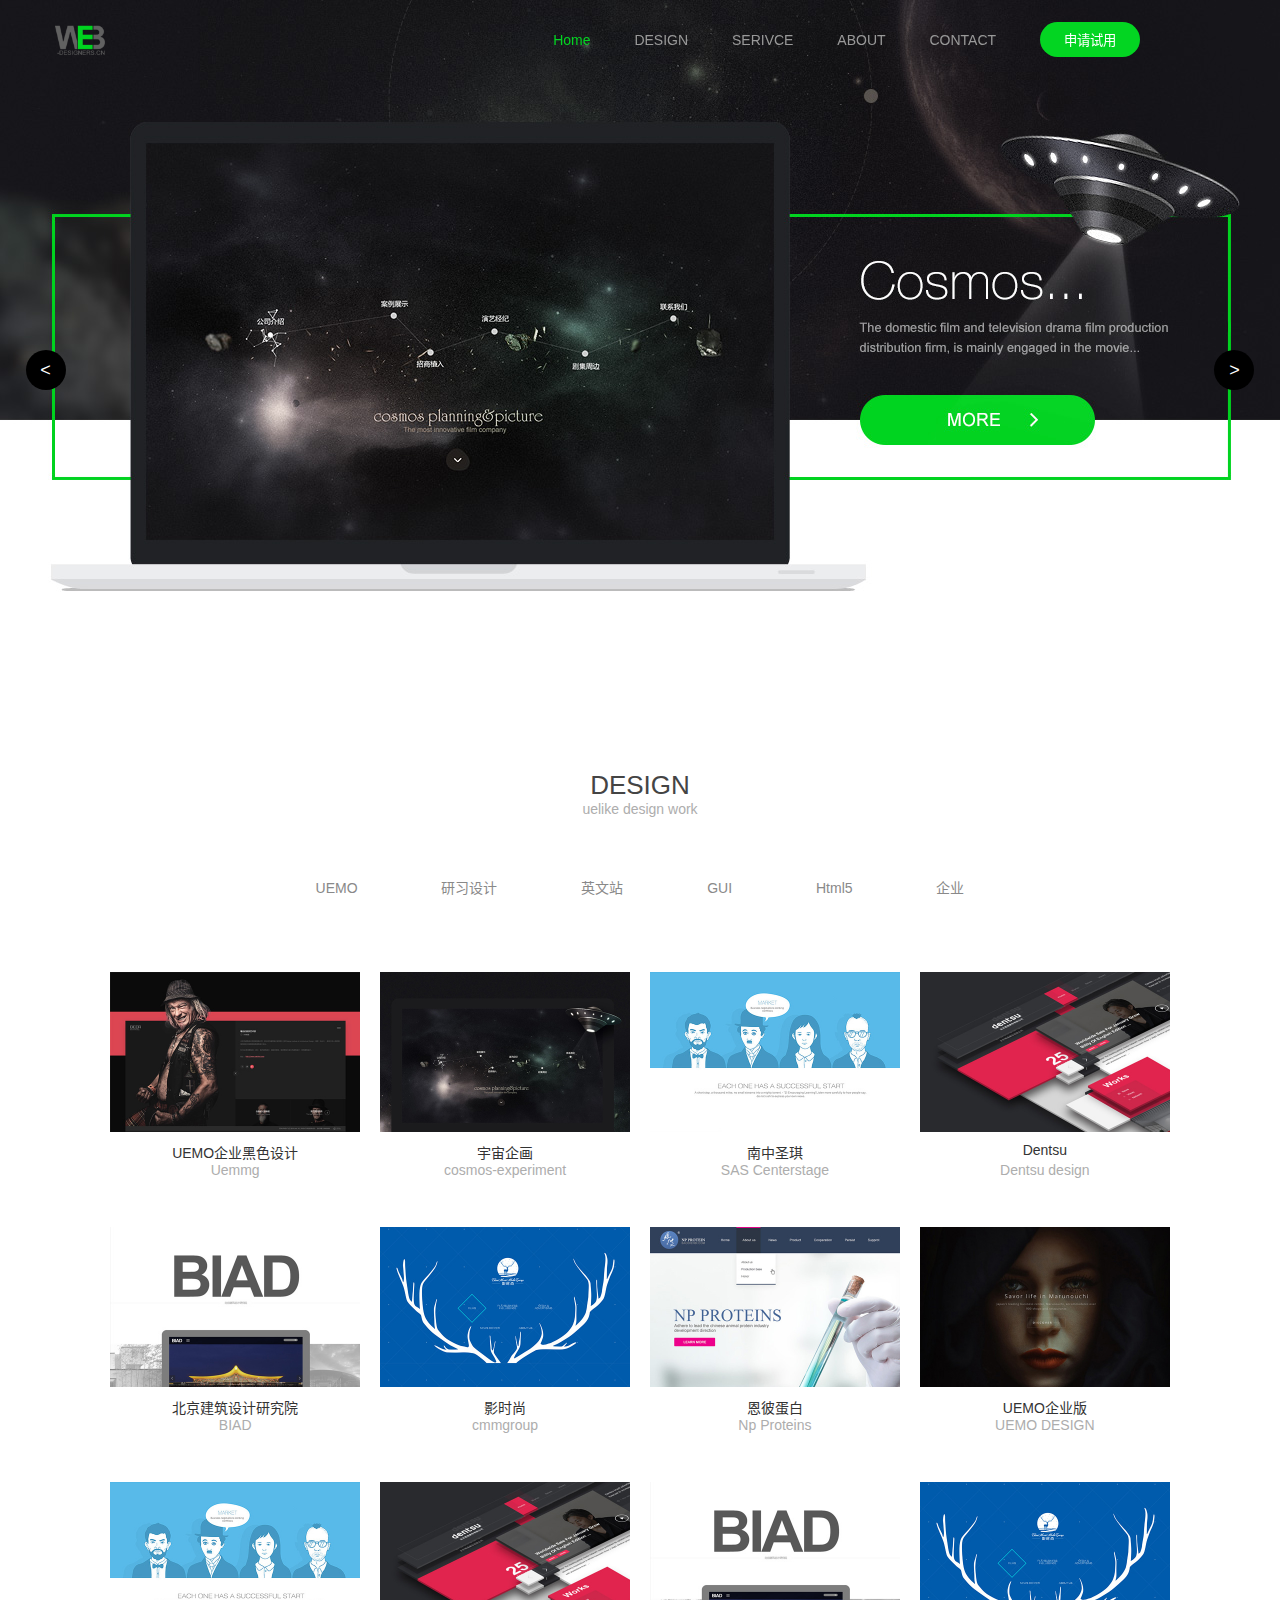
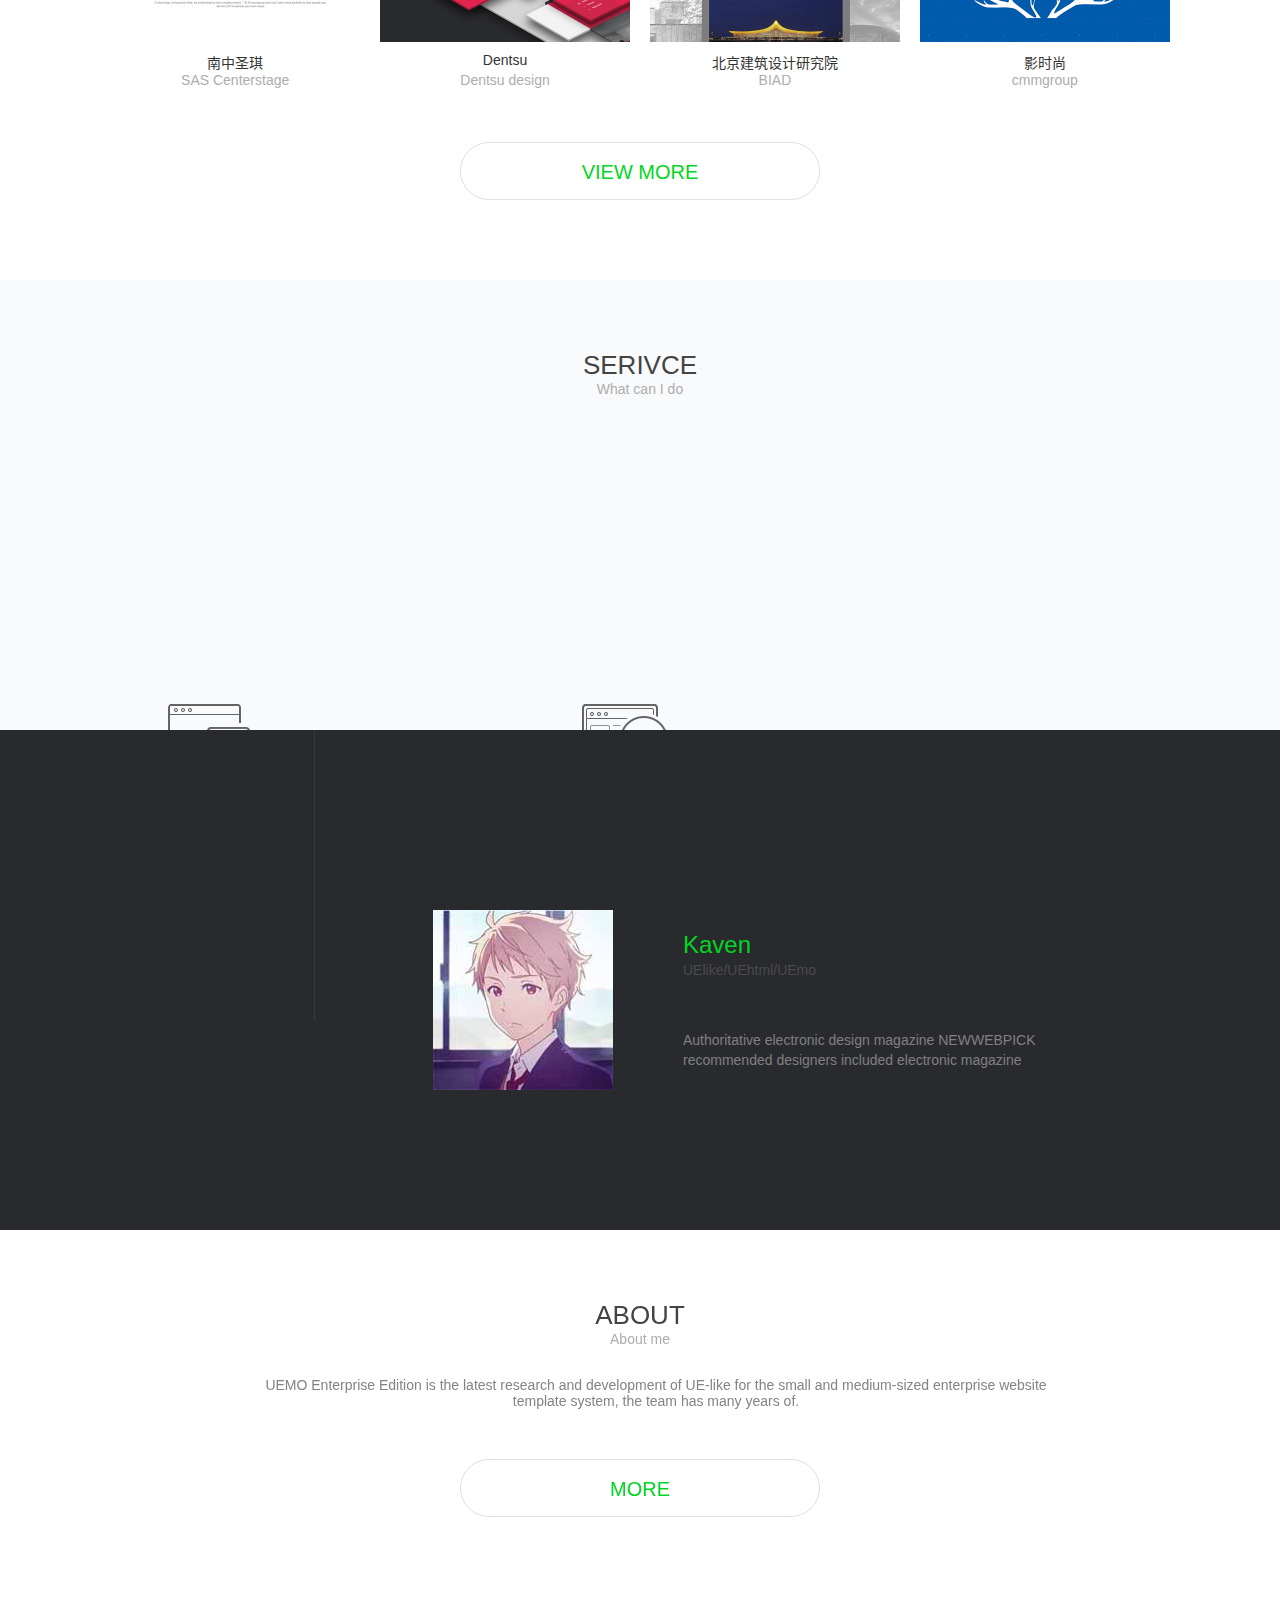
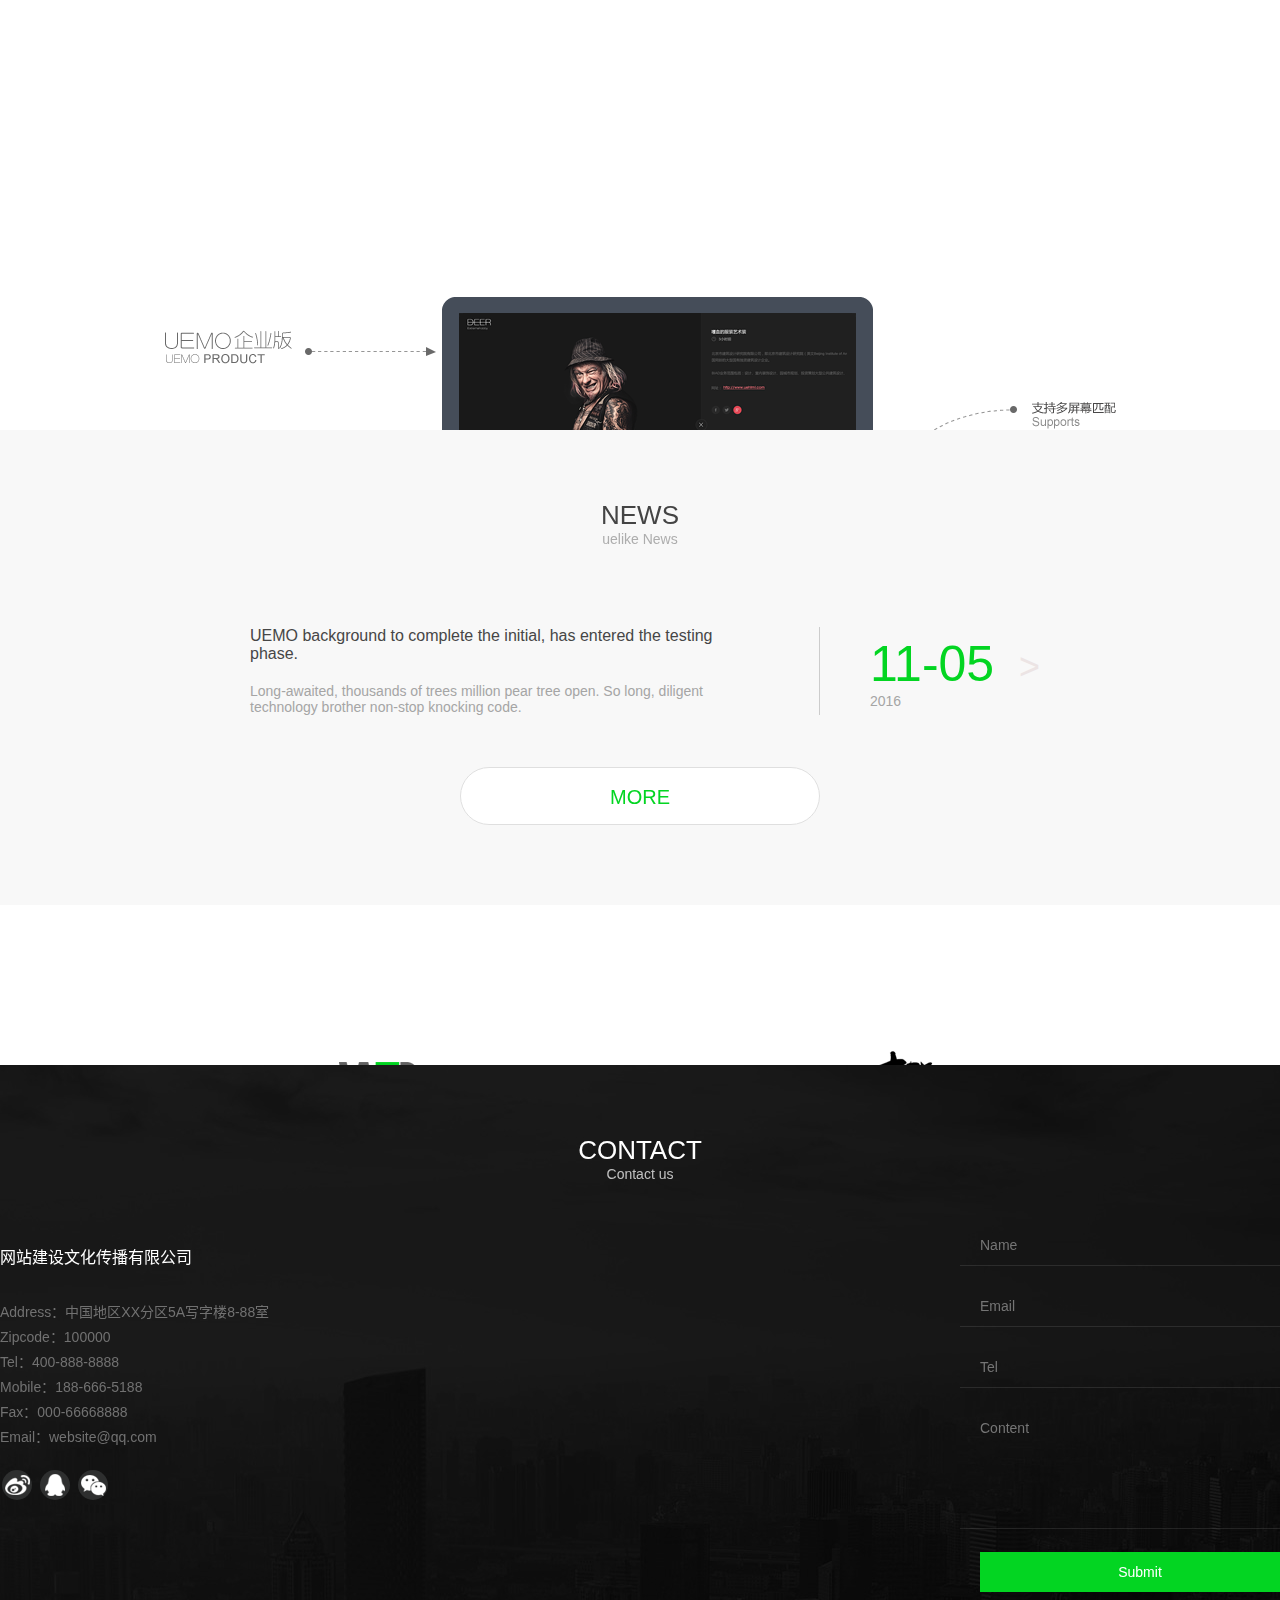
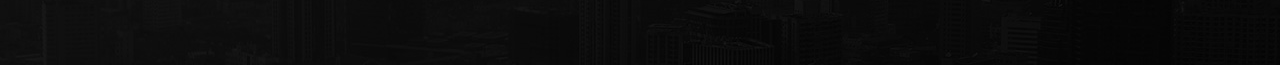
==== index.html @ bce57363 "upde" ====
<!DOCTYPE html>
<html lang="zh-cn">
<head>
	<meta charset="UTF-8">
	<meta http-equiv="X-UA-Compatible" content="IE-edge,chrome-1">
	<title>仿优艺客</title>
	<link rel="stylesheet" href="css/excstyle.css">
	<script src="js/Nquery.js"></script>
	<script src="js/Publmethod.js"></script>
	<script src="js/indexjs.js"></script>
</head>
<body>
	<div id="header">
		<div class="bghead"></div>
		<div id="logo"><img src="images/logo.png" alt=""></div>
		<div id="nav">
			<ul>
				<li class="active"><a href="index.html">Home</a></li>
				<li><a href="design.html">DESIGN</a></li>
				<li><a href="serivce.html">SERIVCE</a></li>
				<li><a href="about.html">ABOUT</a></li>
				<li><a href="contact.html">CONTACT</a></li>
				<li><input type="button" value="申请试用"></li>
			</ul>
		</div>

	</div>
	<div id="banner">
		<ul>
			<li><img src="images/ban1.jpg" alt="图片1"></li>
			<li><img src="images/ban2.jpg" alt="图片2"></li>
			<li><img src="images/ban3.jpg" alt="图片3"></li>
		</ul>
		<div class="btn prev"> < </div>
		<div class="btn next"> > </div>
	</div>
	<div id="design" class="designp content">
		<div class="title">
			<h1>DESIGN</h1>
			<h4>uelike design work</h4>
		</div>
		<div id="design-nav">
			<ul>
				<li><a href="##">UEMO</a></li>
				<li><a href="##">研习设计</a></li>
				<li><a href="##">英文站</a></li>
				<li><a href="##">GUI</a></li>
				<li><a href="##">Html5</a></li>
				<li><a href="##">企业</a></li>
			</ul>
		</div>
		<div id="des">
			<ul>
				<li>
				    <div class="des-img"><img src="images/des1.jpg" alt="图片1" ></div>
				    <span class="des-tit"><a href="##">UEMO企业黑色设计</a><p>Uemmg</p></span>
				</li>
				<li>
					<div class="des-img"><img src="images/des2.jpg" alt="图片2" ></div>
				    <span class="des-tit"><a href="##">宇宙企画</a><p>cosmos-experiment</p></span>
				</li>
				<li>
					<div class="des-img"><img src="images/des3.jpg" alt="图片3" ></div>
					<span class="des-tit"><a href="##">南中圣琪</a><p>SAS Centerstage</p></span>
				</li>
				<li>
					<div class="des-img"><img src="images/des4.jpg" alt="图片4" ></div>
					<span class="des-tit"><a href="##">Dentsu</a><p>Dentsu design</p></span>
				</li>
				<li>
					<div class="des-img"><img src="images/des5.jpg" alt="图片5" ></div>
					<span class="des-tit"><a href="##">北京建筑设计研究院</a><p>BIAD</p></span>
				</li>
				<li>
					<div class="des-img"><img src="images/des6.jpg" alt="图片6" ></div>
					<span class="des-tit"><a href="##">影时尚</a><p>cmmgroup</p></span>
				</li>
				<li>
					<div class="des-img"><img src="images/des7.jpg" alt="图片7" ></div>
					<span class="des-tit"><a href="##">恩彼蛋白</a><p>Np Proteins</p></span>
				</li>
				<li>
					<div class="des-img"><img src="images/des8.jpg" alt="图片8" ></div>
					<span class="des-tit"><a href="##">UEMO企业版</a><p>UEMO DESIGN</p></span>
				</li>
				<li>
					<div class="des-img"><img src="images/des3.jpg" alt="图片3" ></div>
					<span class="des-tit"><a href="##">南中圣琪</a><p>SAS Centerstage</p></span>
				</li>
				<li>
					<div class="des-img"><img src="images/des4.jpg" alt="图片4" ></div>
					<span class="des-tit"><a href="##">Dentsu</a><p>Dentsu design</p></span>
				</li>
				<li>
					<div class="des-img"><img src="images/des5.jpg" alt="图片5" ></div>
					<span class="des-tit"><a href="##">北京建筑设计研究院</a><p>BIAD</p></span>
				</li>
				<li>
					<div class="des-img"><img src="images/des6.jpg" alt="图片6" ></div>
					<span class="des-tit"><a href="##">影时尚</a><p>cmmgroup</p></span>
				</li>
			</ul>
			<input class="button" type="button" value="VIEW MORE">
		</div>
	</div>
	<div id="serivce" class="content">
		<div class="title">
			<h1>SERIVCE</h1>
			<h4>What can I do</h4>
		</div>
		<ul id="ser">
			<li>
				<img src="images/ser1.png" alt="图片1" >
				<span><p>UE设计平台</p>Here has the most invincible creativity, the most exquisite vision, the most international awareness and forward-thinking! Perhaps unknowingly</span>	
			</li>
			<li>
				<img src="images/ser2.png" alt="图片1" >
				<span><p>UEM企业版</p>Breaking the traditional site model, so that all enterprises in the shortest possible time have a high-end site, so that UEMO become a trend!</span>
			</li>
		</ul>
		<div class="serbg"><img src="images/serbg.png" alt="bg"></div>
	</div>
	<div id="module">
		<div class="mod-fig">
			<img src="images/phtot.jpg" alt="tuip">
			<div class="module-name">
				<span><h2>Kaven</h2>UElike/UEhtml/UEmo</span>
				<p>Authoritative electronic design magazine NEWWEBPICK recommended designers included electronic magazine</p>
			</div>
		</div>
		<div class="modbg"><img src="images/modbg.png" alt="bg"></div>
	</div>
	<div id="about" class="about-index content">
		<div class="title">
			<h1>ABOUT</h1>
			<h4>About me</h4>
			<p>UEMO Enterprise Edition is the latest research and development of UE-like for the small and medium-sized enterprise website template system, the team has many years of.</p>
			<input class="button" type="button" value="MORE">
		</div>
		<img src="images/about.png" alt="tup" class="about-img">
	</div>
	<div id="news" class="content">
		<div class="title">
			<h1>NEWS</h1>
			<h4>uelike News</h4>
		</div>
		<div id="nwes-con">
			<div class="info">
				<h4>UEMO background to complete the initial, has entered the testing phase.</h4>
				<p>Long-awaited, thousands of trees million pear tree open. So long, diligent technology brother non-stop knocking code.
				</p>
			</div>
			<div class="date">11-05<p>2016</p></div>
			<div class="news-next"> > </div>
		</div>
		<input class="button" type="button" value="MORE">
	</div>
	<div id="image" class="content">
		<ul>
			<li><img src="images/q1.png" alt="p1"></li>
			<li><img src="images/q2.png" alt="p2"></li>
			<li><img src="images/q3.png" alt="p3"></li>
			<li><img src="images/q4.png" alt="p4"></li>
			<li><img src="images/q5.png" alt="p5"></li>
			<li><img src="images/q6.png" alt="p6"></li>
		</ul>
	</div>
	<div id="footer" class="content">
		<div class="title">
			<h1>CONTACT</h1>
			<h4>Contact us</h4>
		</div>
		<div id="website">
			<p>网站建设文化传播有限公司</p>
			Address：中国地区XX分区5A写字楼8-88室</br>
			Zipcode：100000</br>
			Tel：400-888-8888</br>
			Mobile：188-666-5188</br>
			Fax：000-66668888</br>
			Email：website@qq.com</br>
			<ul>
				<li><img src="images/weibo.png" alt="t"></li>
				<li><img src="images/qq.png" alt="t"></li>
				<li><img src="images/weixin.png" alt="t"></li>
			</ul>
		</div>
		<form>
			<input class="inputtxt" name="name" placeholder="Name" type="text">
			<input class="inputtxt" name="Email" placeholder="Email" type="text">
			<input class="inputtxt" name="Tel" placeholder="Tel" type="text">
			<textarea class="inputtxt Content" name="content" placeholder="Content" autocomplete="off" ></textarea>
			<input class="inputtxt inputsub" value="Submit" type="submit">
		</form>
	</div>
	<div id="gotop"><img src="images/top.png" alt="top" title="返回顶部"></div>
</body>
</html>
---- css/excstyle.css ----
@charset "utf-8";
*{
	margin:0;
	padding:0;
}
html,body{
	min-width:1000px;
	font: 14px Arial,"微软雅黑","MicrosoftJhengHei",华文细黑,STHeiti,MingLiu;
	scrollbar-base-color:#03d522;
	scrollbar-3dlight-color:#03d522; 
	scrollbar-highlight-color:#03d522; 
	scrollbar-track-color:#F5F5F5;
	scrollbar-arrow-color:black; 
	scrollbar-shadow-color:#03d522;
	scrollbar-dark-shadow-color:#03d522; 
}

ul li{
	list-style-type:none;
}
ol li{
	list-style-type:none;
}
a{
	text-decoration:none; 
}
/*定义滚动条高宽及背景 高宽分别对应横竖滚动条的尺寸*/  
::-webkit-scrollbar  
{  
    width:7px;  
    height:7px;  
    background-color:#F5F5F5;  
}  
 /*定义滚动条轨道 内阴影+圆角*/  
::-webkit-scrollbar-track  
{  
    -webkit-box-shadow:inset 0 0 6px rgba(0,0,0,0.3);  
    background-color:#F5F5F5;  
}  
  
/*定义滑块 内阴影+圆角*/  
::-webkit-scrollbar-thumb  
{  
    -webkit-box-shadow:inset 0 0 6px rgba(0,0,0,.3);  
    background-color:#03d522;  
} 
/* 头部导航区域 */
#header{
	position:fixed;
	top:0;
	left:0;
	width:100%;
	height:80px;
	line-height:80px;
	z-index:999;
}
#header .bghead{
	position:absolute;
	top:0;
	left:0;
	width:100%;
	height:80px;
	background:#fff;
	box-shadow:0 2px 6px rgba(0, 0, 0, 0.1);
	filter:alpha(opacity=0); 
	opacity:0;
}
#logo{
	position:absolute;
	top:15px;
	left:30px;
	height:50px;
}
#logo img{
	height:50px;
}
#nav{
	position:absolute;
	top:0;
	right:120px;
	/*float:right;
	padding-right: 120px;*/
}
#nav ul li{
	padding:0 20px 0 20px;
	display:inline-block;
}
#nav a{
	color:#999;
}
#nav a:hover{
	color:#03d522;
}
#nav .active a{
	color:#03d522;
}
#nav input{
	background-color: #03d522;
    border-radius: 20px;
    color: #fff;
    padding: 8px 24px;
    cursor:pointer;
    border-style:none;
}
/* 轮播大图部分 */
#banner{
	position:fixed;
	top:0;
	left:0;
	width:100%;
	height:700px;
	overflow:hidden;
	min-width:1000px;
	z-index:-100;
	/*position:relative;*/
}
#banner ul{
	position:absolute;
	top:0;
	left:0; 
	background:red;

}
#banner ul li{
	float:left;
	position:relative;
}
#banner ul img{
	position:absolute;
	top:0;
	width:2560px;
	display:block; 
}
#banner .btn{
	width:40px;
	height:40px;
	position:absolute;
	top:350px;
	font-size:18px;
	color:#fff;
	background-color:#000;
	text-align:center;
	line-height:40px;
	cursor:pointer;
	border-radius:50%;
}
#banner .btn:hover{
	background-color:#03d522;
}
#banner .prev{
	left:2%;
}
#banner .next{
	right:2%;
}
/*内容居中*/
.content{
	width:100%;
	margin:0 auto;
	text-align:center;
}
/*区块1*/
.title h1{
	color:#444;
	font-size: 26px;
	padding-top:70px; 
	font-weight:normal;
}
.title h4{
	color:#adadad;
	font-weight:normal;
}
.title p{
	color:#848484;
	padding:30px 0;
}
#design{
	/*width:100%;*/
	background:#fff;
}
.designp{
	margin-top:700px; 
}
#design-nav{
	padding:60px 0; 
}
#design-nav a{
	color:#898989;
}
#design-nav a:hover{
	color:#03d522;
}
#design-nav ul li{
	padding:0 40px;
	display:inline-block;

}
#des{
	/*width:1280px;*/
	padding:0 30px;
}
#des ul li{
	display:inline-block;
	padding:15px 8px 30px 8px;
}
#des ul span{
	display:block;
}
#des ul li{
	display:inline-block;
	text-align:center;
}
#des .des-img{
	width:250px;
	height:160px;
	overflow:hidden;
	position:relative;
}
#des ul img{
	position:absolute;
	top:0;
	left:0;
	width:250px;
	cursor:pointer;
}

#des .des-tit{
	display:block;
	height:30px;
	width:250px;
	margin:10px 0;
	cursor:pointer;
	position:relative;
	/*background:red;*/
}
#des .des-tit a{
	width:250px;
	position:absolute;
	top:0;
	left:0;
	color:#333;
}
#des .des-tit p{
	width:250px;
	position:absolute;
	top:20px;
	left:0;
	color:#adadad;
	filter:alpha(opacity=100); 
	opacity:1;
}
.button{
	width:360px;
    height:58px;
	background-color:#fff;
    border:1px solid #dfdfdf;
    border-radius:30px;
    color:#03d522;
    font-size:20px;
	line-height:58px;
    margin:20px 0 80px 0;
    text-indent:0;
    cursor:pointer;
    transition:all 0.3s ease-out;
	-moz-transition:all 0.3s ease-out;
	-webkit-transition:all 0.3s ease-out;
	-o-transition:all 0.3s ease-out;
 }
.button:hover{
	font-size:24px;
 	color:#fff;
 	background-color:#03d522;
 }
/* 区块2*/
#serivce{
	width:100%;
	height:450px;
	background:#f9fafc;
	position:relative;
	overflow:hidden;
}
#serivce .serbg{
	position:absolute;
	top:-80px;
	right:-300px;
	z-index:0;
	
}
#ser{
	margin-left:-35%;
	margin-top:250px;
}
#ser li{
	width:350px;
	height:250px;
	color:#a5a5a5;
	display:inline-block;
	padding:40px 30px;
}
#ser li p{
	color:#444;
	padding:15px 0; 
	font-size:16px;
}
#ser li p:hover{
	color:#03d522;
	cursor: pointer;
}
/* 区块三 */
#module{
	width:100%;
	height:500px;
	color:#808080;
	background-color:#292a2e;
	position:relative;
	overflow:hidden;
}
#module .modbg{
	position:absolute;
	top:-100px;
	left:-400px;
}
#module .mod-fig{
	width:670px;
	height:180px;
	position:absolute;
	top:180px;
	left:10%;
	margin:0 auto;
	position:relative;
}
#module .module-name{
	position:absolute;
	top:0;
	left:250px;
	width:400px;
	height:180px;
	line-height:20px;
	display:inline-block;
}
#module .module-name span{
	display:inline-block;
	color:#4b4b4b;
	padding:20px 0;
}
#module .module-name span h2{
	padding:5px 0;
	color:#03d522;
	font-size:24px;
	font-weight:normal;
}
#module .module-name p{
	padding:30px 0;
}
/*区块4*/
#about{
	width:100%;
	text-align:center;
	
}
.about-index{
	height:800px;
	overflow:hidden;
}
#about .about-img{
	margin-top:300px;
}
#about .title p{
	width:800px;
	margin:0 20%;
}

/*区块5*/
#news{
	width:100%;
	background:#f8f8f8;
}
#nwes-con{
	width:100%;
	height:160px;
	text-align:left;
	margin-top:40px;
	position:relative;
	cursor:pointer;
	background-color:#f8f8f8;
	transition:background-color 0.2s ease-out;
	-moz-transition:background-color 0.2s ease-out;
	-webkit-transition:background-color 0.2s ease-out;
	-o-transition:background-color 0.2s ease-out;
}
 #nwes-con:hover{
	background-color:#03d522;
} 
#nwes-con .info{
	width:500px;
	height:160px;
	position:absolute;
	top:0;
	left:250px;
	display:inline-block;
}
#nwes-con .info h4{
	padding:40px 0 20px 0; 
	font-weight:normal;
	font-size:16px;
	color:#464646;
}
#nwes-con .info p,.date p{
	font-size:14px;
	color:#a5a5a5;
}
#nwes-con .date{
	width:160px;
	height:80px;
	position:absolute;
	top:0;
	right:250px;
	display:inline-block;
	padding:8px 0 0 50px;
	margin:40px 0;
	font-size:50px;
	color:#03d522;
	border-left:1px solid #ccc;
}
#nwes-con .news-next{
	position:absolute;
	top:0;
	right:240px;
	height:160px;
	line-height:160px;
	display:inline-block;
	font-size:36px;
	color:#ece4e4;
}
/*区块6*/
#image{
	width:100%;
	height:160px;
	overflow:hidden;
}
#image ul{
	margin-top:100px;
}
#image ul li{
	display:inline-block;
	padding:40px 5px;
	cursor:pointer;
}
/*底部*/
#footer{
	width:100%;
	height:600px;
	background:url(../images/footbg.jpg) no-repeat center 0;
	position:relative;
	overflow:hidden;
}
#footer .title h1{
	color:#fff;
}
#footer .title h4{
	color:#c1c1c1
}
#website{
	width:300px;
	color:#717171;
	position:absolute;
	top:180px;
	left:0px;
	text-align:left;
	line-height:25px;
}
#website p{
	color:#fff;
	font-size:16px;
	padding:0 0 30px 0;
}
#website ul li{
	display:inline-block;
	width:30px;
	height:30px;
	/*line-height:30px;*/
	color:#fff;
	text-align:center;
	background:#2e2f2f;
	border-radius:50%;
	margin:20px 2px;
	cursor:pointer;
}
#website ul li:hover{
	background:#444;
}
#footer form{
	width:320px;
	height:200px;
	position:absolute;
	top:150px;
	right:0px;
	display:inline-block;
}
#footer form .inputtxt{
    background:none;
    border:none;
    border-bottom:1px solid #fff;
    border-bottom:1px solid rgba(255, 255, 255, 0.1);
	margin-bottom: 5px;
    width:320px;
    height:20px;
    margin:10px 0;
    color:#fff;
    font-size:14px;
    line-height:20px;
    padding: 10px 20px;
}
#footer form .inputtxt:focus{
	outline: none;
} 

#footer form .inputtxt:hover{
	border-bottom:1px solid #03d522;
}
#footer form .Content{
	height:100px;
	overflow: hidden;
    resize: none;
    font-family:"微软雅黑",Arial;
}
#footer form .inputsub{
	border:none;
	height:40px;
	margin-left:20px; 
	background-color:#03d522;
}

/*design页*/
#page{
	margin:40px 0;
}
#page li{
	width:35px;
	height:35px;
	display:inline-block;
	line-height:35px;
	color:#a9a9a9;
	font-size:16px;
	cursor:pointer;
}
#page .active{
	color:#fff;
	background:#03d522;
}
#page li:hover{
	color:#fff;
	background:#03d522;
}
/*serivce页*/
#serivce .serivce{
	margin:0;
}

/*about页*/
#about-int{
	width:100%;
	height:520px;
	margin-top:80px; 
	border-top:1px solid #dfdfdf;
	border-bottom:1px solid #dfdfdf;
}
#about-int .about-fig{

	margin:80px 0;
	position:relative;
}
#about-int .about-fig .image{
	position:absolute;
	top:0;
	left:120px;
}
#about-int .text{
	position:absolute;
	top:0;
	right:120px;
	text-align:left;
	width:620px;
	color:#6a6a6a;
}
#about-int .text h4{
	font-weight:normal;
	font-size:16px;
	padding:0 0 20px 0;
}
#about-int .text p{
	padding:15px 0;
}
#about-int .text a{
	color:#03d522;
}
#about-int ul{
	position:absolute;
	top:320px;
	right:580px;
}
#about-int ul li{
	display:inline-block;
	margin:0 5px;
}
#about-int ul img{
	width:30px;
	cursor:pointer;
}
/*Contact*/
#contact-int{
	width:100%;
	height:520px;
	margin-top:80px; 
	border-top:1px solid #dfdfdf;
	border-bottom:1px solid #dfdfdf;
}
#contact-int .contact-fig{

	margin:80px 0;
	position:relative;
}
#contact-int .contact-fig .image{
	position:absolute;
	top:0;
	left:650px;
}
#contact-int .text{
	position:absolute;
	top:0;
	left:150px;
	text-align:left;
	width:620px;
	color:#6a6a6a;
}
#contact-int .text h4{
	font-weight:normal;
	font-size:16px;
	padding:0 0 20px 0;
}
#contact-int .text p{
	padding:5px 0;
}
#contact-int .text a{
	color:#03d522;
}
#contact-int ul{
	position:absolute;
	top:290px;
	left:150px;
}
#contact-int ul li{
	display:inline-block;
	margin:0 5px;
}
#contact-int ul img{
	width:30px;
	cursor:pointer;
}

/*公共的样式*/
.bgimg{
	width:100%;
	height:380px;
	text-align:center;
	position:relative;
	overflow:hidden;
}
.bgimg img{
	position:absolute;
	top:0;
	left:0;
}
#gotop{
	width:30px;
	height:30px;
	position:fixed;
	right:30px;
	bottom:20px;
	cursor:pointer;
	background:#fff;
	text-align:center;
	filter:alpha(opacity=0); 
	opacity:0;
}
#gotop img{
	margin-top:-1px;
}
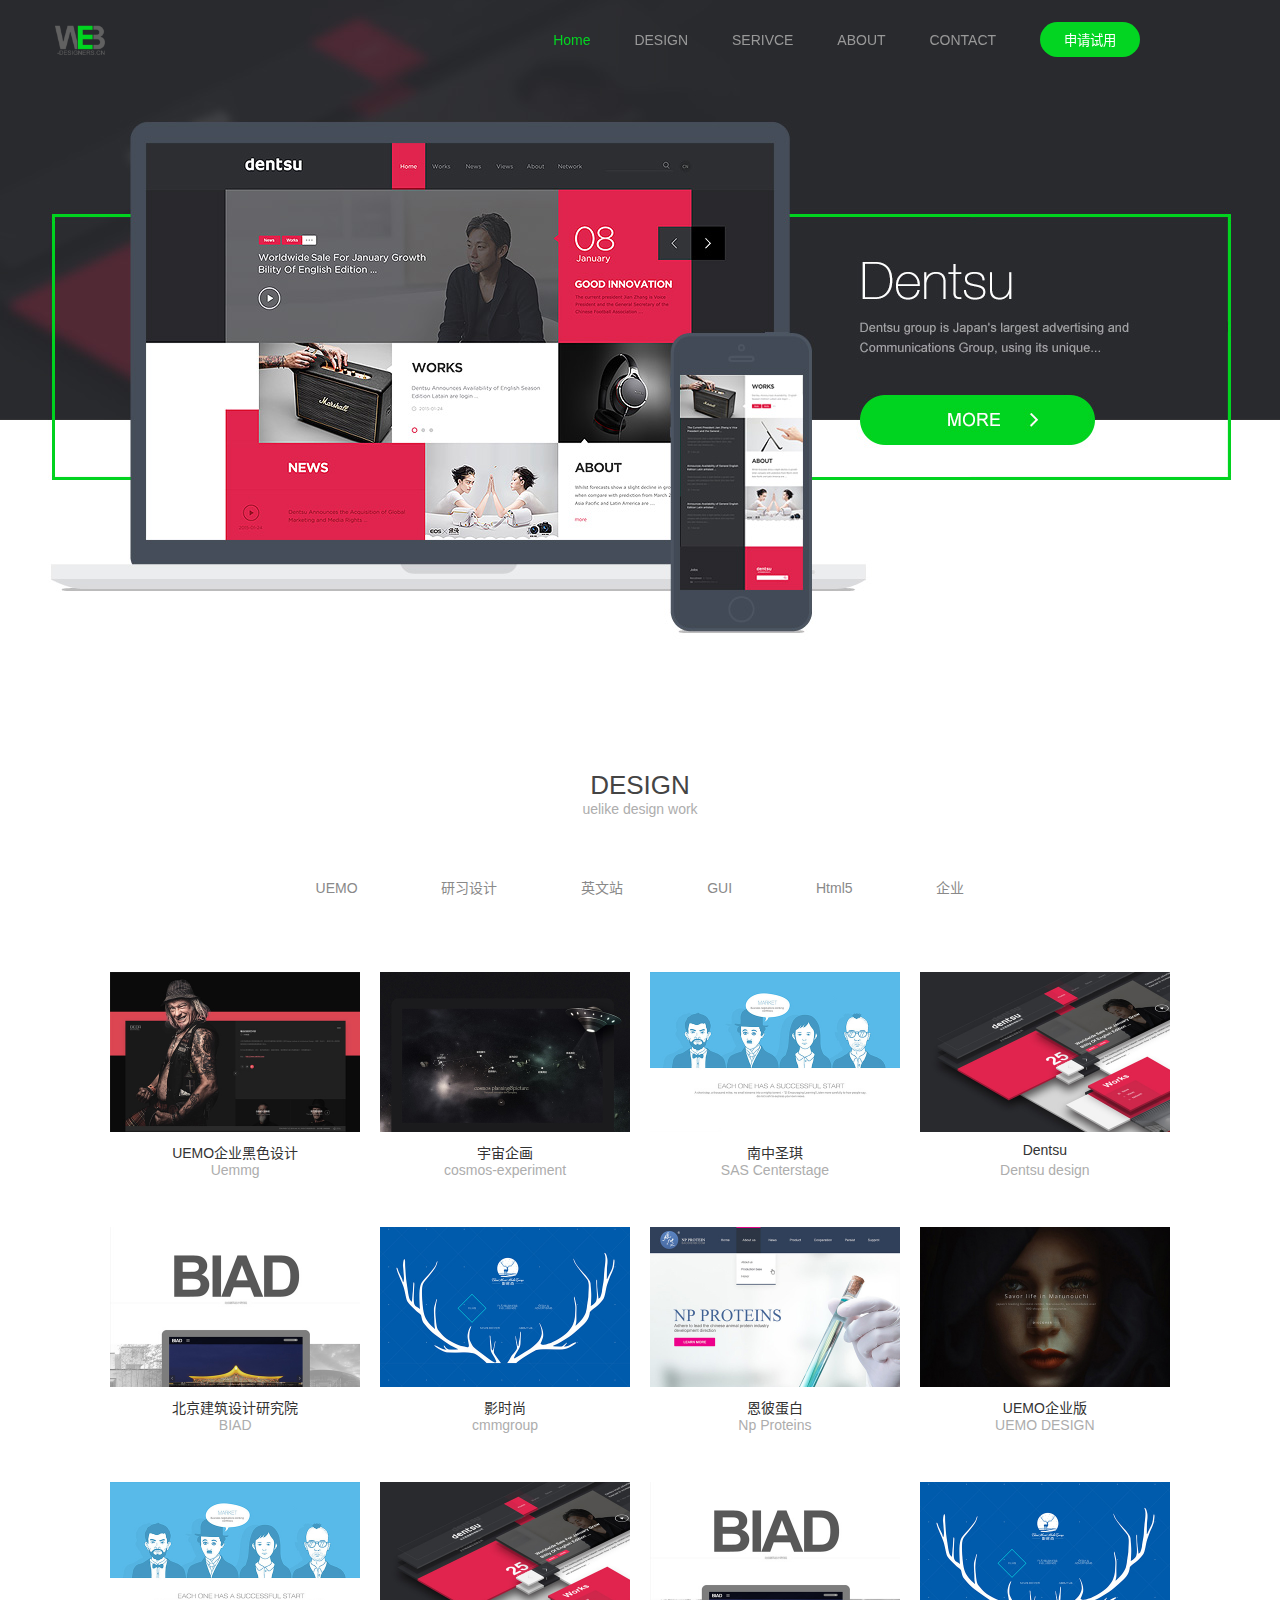
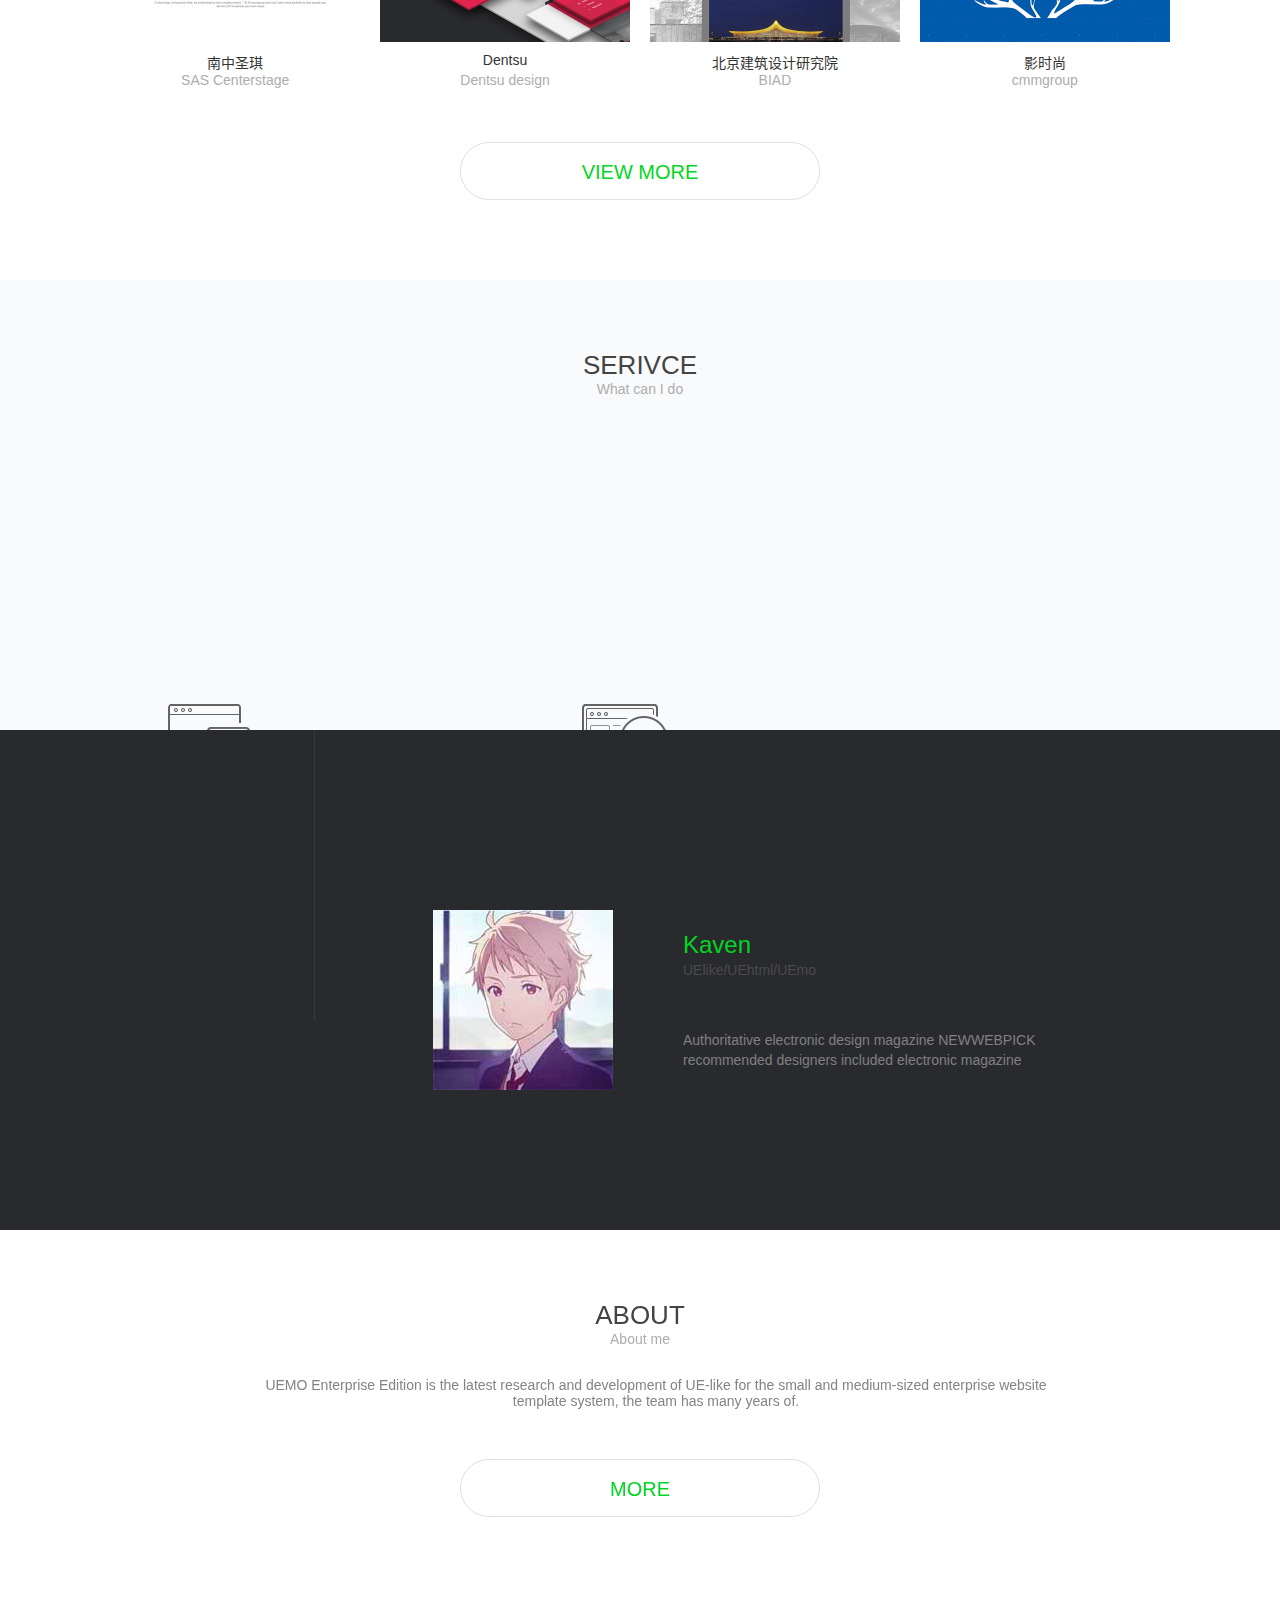
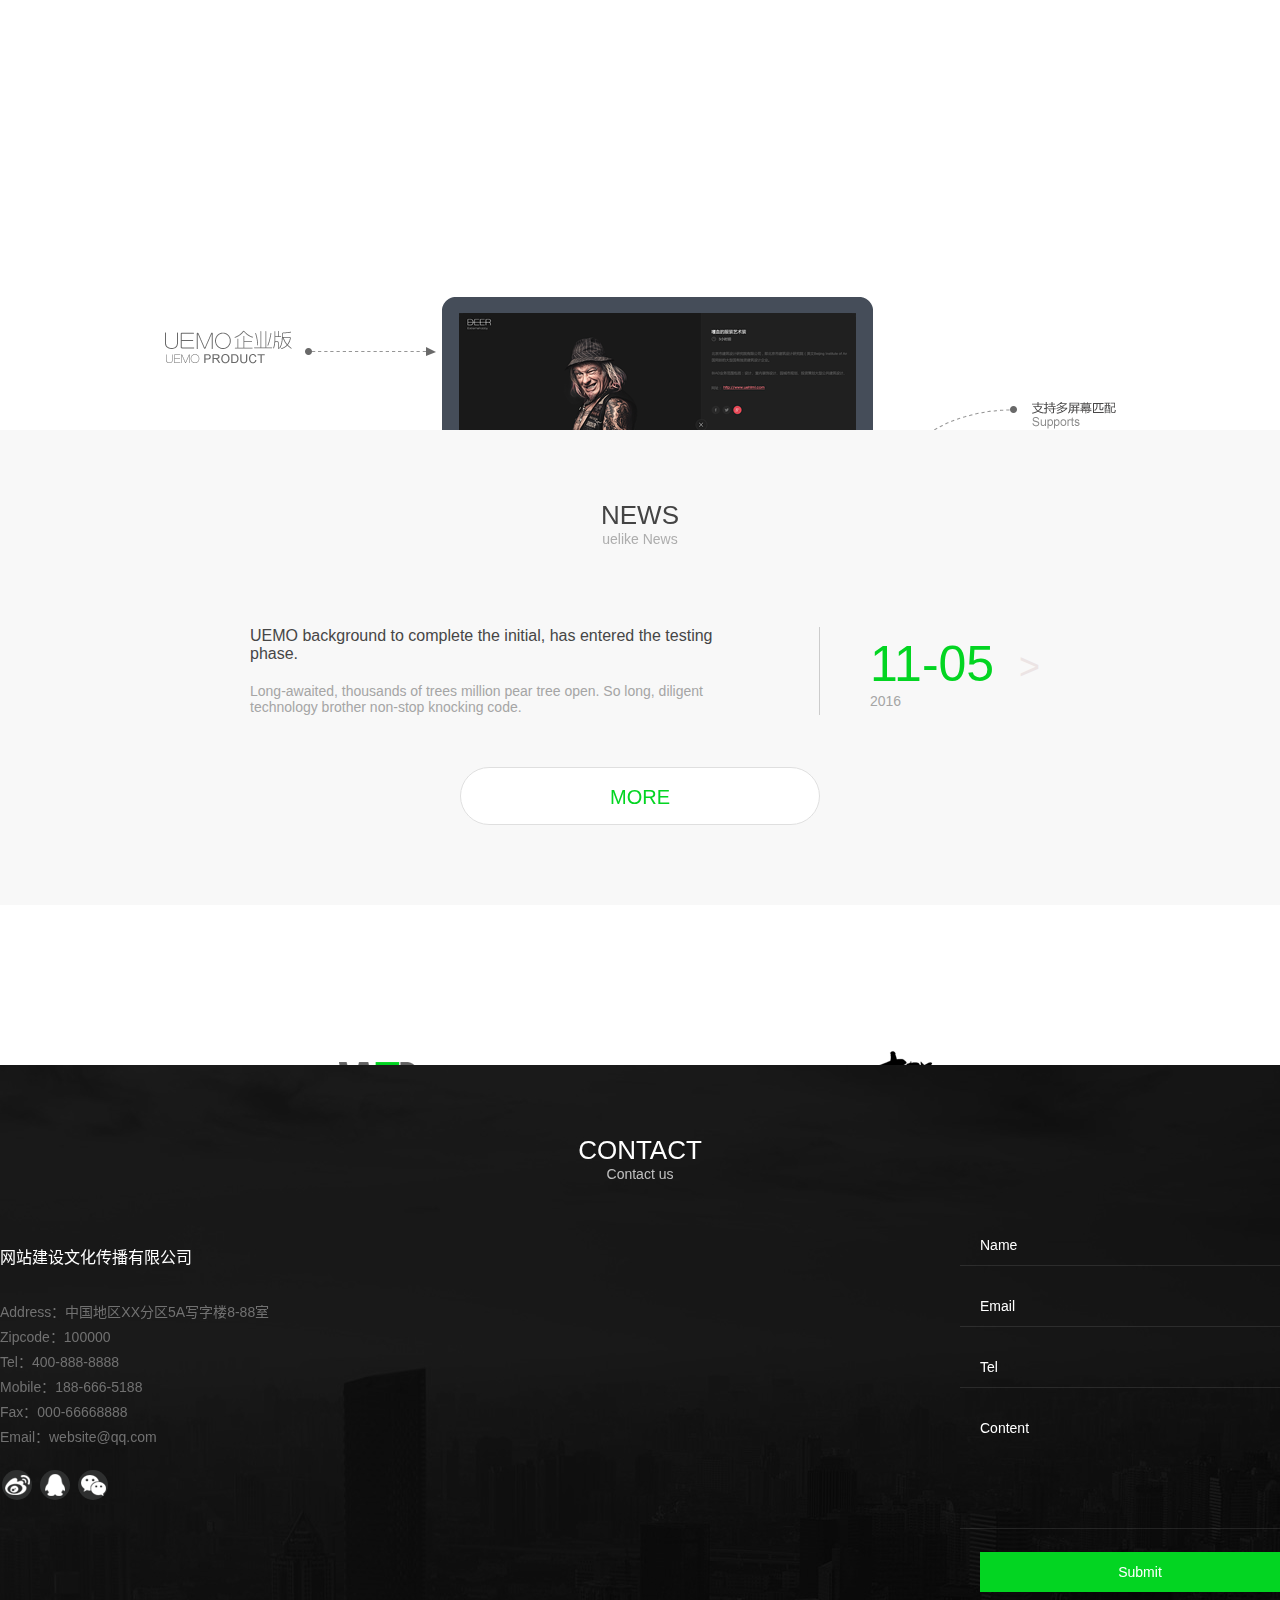
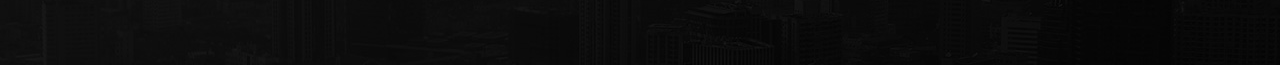
==== commit 22531dbd: "Update" ====
--- a/index.html
+++ b/index.html
@@ -31,8 +31,6 @@
 			<li><img src="images/ban2.jpg" alt="图片2"></li>
 			<li><img src="images/ban3.jpg" alt="图片3"></li>
 		</ul>
-		<div class="btn prev"> < </div>
-		<div class="btn next"> > </div>
 	</div>
 	<div id="design" class="designp content">
 		<div class="title">
@@ -185,10 +183,10 @@
 			</ul>
 		</div>
 		<form>
-			<input class="inputtxt" name="name" placeholder="Name" type="text">
-			<input class="inputtxt" name="Email" placeholder="Email" type="text">
-			<input class="inputtxt" name="Tel" placeholder="Tel" type="text">
-			<textarea class="inputtxt Content" name="content" placeholder="Content" autocomplete="off" ></textarea>
+			<input class="inputtxt" name="name" type="text" value="Name">
+			<input class="inputtxt" name="Email" type="text" value="Email">
+			<input class="inputtxt" name="Tel" type="text" value="Tel">
+			<textarea  id="contex" class="inputtxt context" name="content" autocomplete="off" >Content</textarea>
 			<input class="inputtxt inputsub" value="Submit" type="submit">
 		</form>
 	</div>
--- a/css/excstyle.css
+++ b/css/excstyle.css
@@ -27,21 +27,21 @@
 /*定义滚动条高宽及背景 高宽分别对应横竖滚动条的尺寸*/  
 ::-webkit-scrollbar  
 {  
-    width:7px;  
-    height:7px;  
+    width:8px;  
+    height:8px;  
     background-color:#F5F5F5;  
 }  
  /*定义滚动条轨道 内阴影+圆角*/  
 ::-webkit-scrollbar-track  
 {  
-    -webkit-box-shadow:inset 0 0 6px rgba(0,0,0,0.3);  
+    -webkit-box-shadow:inset 0 0 4px rgba(0,0,0,0.3);  
     background-color:#F5F5F5;  
 }  
   
 /*定义滑块 内阴影+圆角*/  
 ::-webkit-scrollbar-thumb  
 {  
-    -webkit-box-shadow:inset 0 0 6px rgba(0,0,0,.3);  
+    -webkit-box-shadow:inset 0 0 4px rgba(0,0,0,.3);  
     background-color:#03d522;  
 } 
 /* 头部导航区域 */
@@ -112,24 +112,20 @@
 	overflow:hidden;
 	min-width:1000px;
 	z-index:-100;
-	/*position:relative;*/
 }
 #banner ul{
+	height:700px;
 	position:absolute;
 	top:0;
 	left:0; 
-	background:red;
-
 }
 #banner ul li{
 	float:left;
-	position:relative;
 }
 #banner ul img{
-	position:absolute;
-	top:0;
+	position:relative;
+	left:-605px;
 	width:2560px;
-	display:block; 
 }
 #banner .btn{
 	width:40px;
@@ -147,10 +143,10 @@
 #banner .btn:hover{
 	background-color:#03d522;
 }
-#banner .prev{
+#prev{
 	left:2%;
 }
-#banner .next{
+#next{
 	right:2%;
 }
 /*内容居中*/
@@ -518,7 +514,7 @@
 #footer form .inputtxt:hover{
 	border-bottom:1px solid #03d522;
 }
-#footer form .Content{
+#footer form .context{
 	height:100px;
 	overflow: hidden;
     resize: none;
@@ -669,7 +665,7 @@
 .bgimg img{
 	position:absolute;
 	top:0;
-	left:0;
+	left:-281px;
 }
 #gotop{
 	width:30px;
